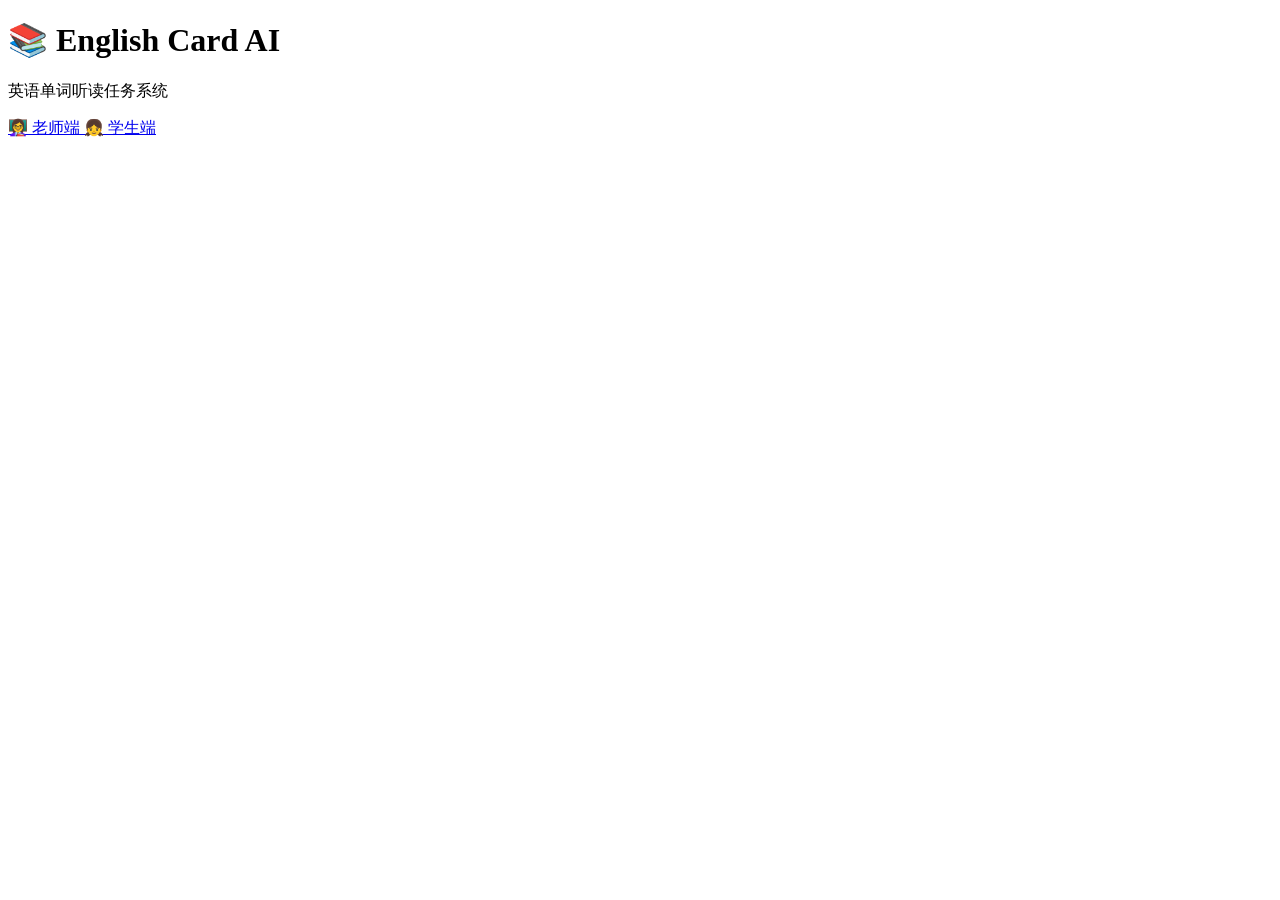
==== index.html @ 2b128676 "Add initial HTML structure for English Card AI" ====
<!DOCTYPE html>
<html lang="zh-CN">

<head>
<meta charset="UTF-8">
<meta name="viewport" content="width=device-width, initial-scale=1.0">

<title>English Card AI</title>

<link rel="stylesheet" href="style.css">

</head>


<body>

<div class="box">

<h1>📚 English Card AI</h1>

<p>英语单词听读任务系统</p>


<a class="btn" href="teacher.html">
👩‍🏫 老师端
</a>


<a class="btn" href="student.html">
👧 学生端
</a>


</div>

</body>

</html>
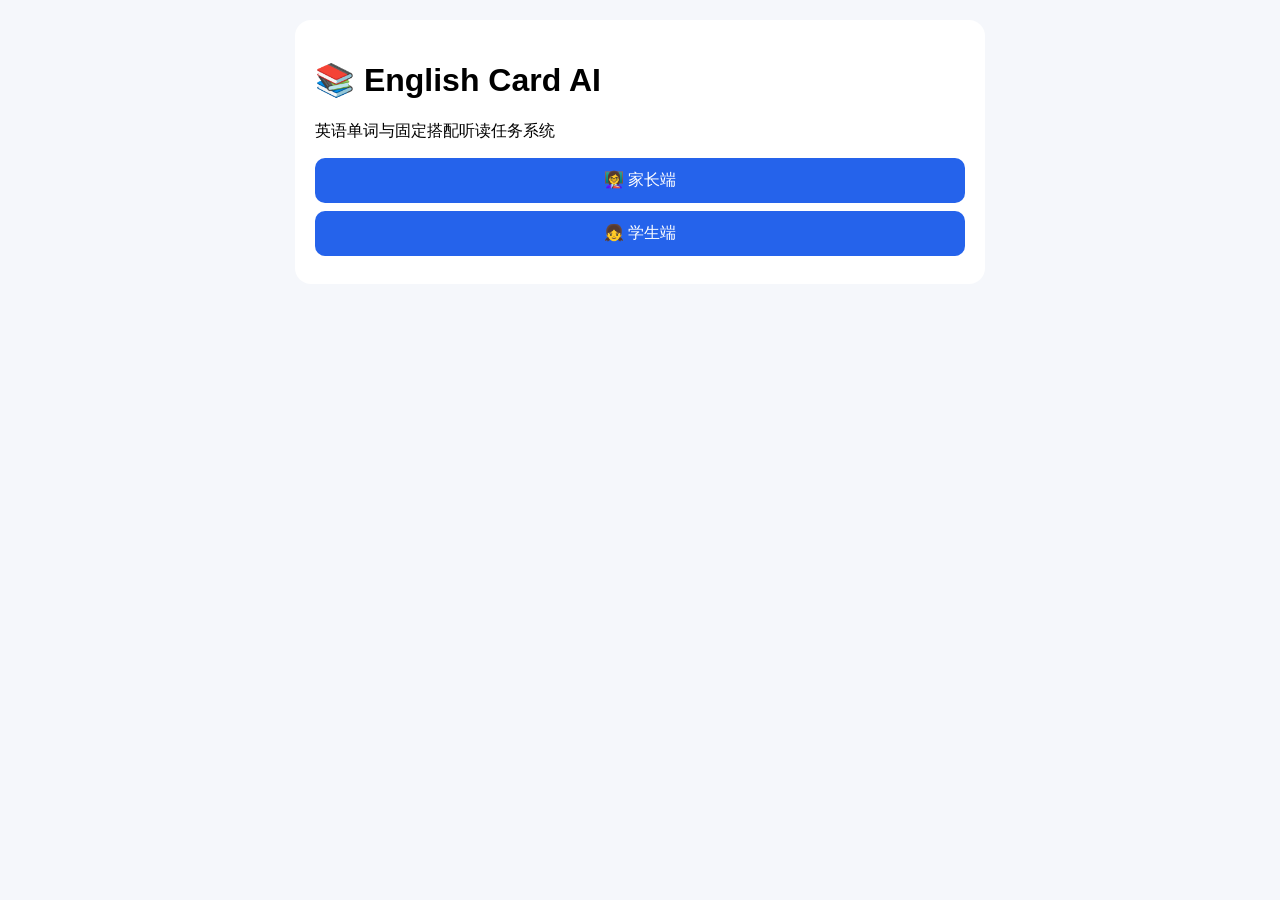
==== commit 3d049129: "Revise English Card AI section in index.html Updated the content of the English Card AI section and " ====
--- a/index.html
+++ b/index.html
@@ -1,38 +1,17 @@
 <!DOCTYPE html>
 <html lang="zh-CN">
-
 <head>
-<meta charset="UTF-8">
-<meta name="viewport" content="width=device-width, initial-scale=1.0">
-
-<title>English Card AI</title>
-
-<link rel="stylesheet" href="style.css">
-
+  <meta charset="UTF-8">
+  <meta name="viewport" content="width=device-width, initial-scale=1.0">
+  <title>English Card AI</title>
+  <link rel="stylesheet" href="style.css">
 </head>
-
-
 <body>
-
-<div class="box">
-
-<h1>📚 English Card AI</h1>
-
-<p>英语单词听读任务系统</p>
-
-
-<a class="btn" href="teacher.html">
-👩‍🏫 老师端
-</a>
-
-
-<a class="btn" href="student.html">
-👧 学生端
-</a>
-
-
-</div>
-
+  <div class="box">
+    <h1>📚 English Card AI</h1>
+    <p>英语单词与固定搭配听读任务系统</p>
+    <a class="btn" href="teacher.html">👩‍🏫 家长端</a>
+    <a class="btn" href="student.html">👧 学生端</a>
+  </div>
 </body>
-
 </html>
--- a/style.css
+++ b/style.css
@@ -0,0 +1,168 @@
+body{
+
+font-family:
+
+"Microsoft YaHei",
+Arial,
+sans-serif;
+
+background:#f5f7fb;
+
+padding:20px;
+
+margin:0;
+
+}
+
+
+
+.box{
+
+max-width:650px;
+
+margin:auto;
+
+background:white;
+
+padding:20px;
+
+border-radius:16px;
+
+}
+
+
+
+input,
+textarea,
+button,
+.btn{
+
+
+width:100%;
+
+box-sizing:border-box;
+
+padding:12px;
+
+margin:8px 0;
+
+border-radius:10px;
+
+font-size:16px;
+
+}
+
+
+
+textarea{
+
+height:160px;
+
+}
+
+
+
+button,
+.btn{
+
+
+background:#2563eb;
+
+color:white;
+
+border:none;
+
+text-align:center;
+
+text-decoration:none;
+
+display:block;
+
+cursor:pointer;
+
+}
+
+
+
+
+.card{
+
+
+display:flex;
+
+justify-content:space-between;
+
+align-items:center;
+
+background:#f8fafc;
+
+padding:15px;
+
+margin:10px 0;
+
+border-radius:12px;
+
+}
+
+
+
+.left{
+
+
+display:flex;
+
+align-items:center;
+
+gap:10px;
+
+}
+
+
+
+.left button{
+
+
+width:42px;
+
+height:42px;
+
+border-radius:50%;
+
+padding:0;
+
+font-size:20px;
+
+}
+
+
+
+.word{
+
+
+font-size:22px;
+
+font-weight:bold;
+
+color:#2563eb;
+
+}
+
+
+
+.right{
+
+
+text-align:right;
+
+font-size:18px;
+
+}
+
+
+
+small{
+
+
+color:#777;
+
+}
